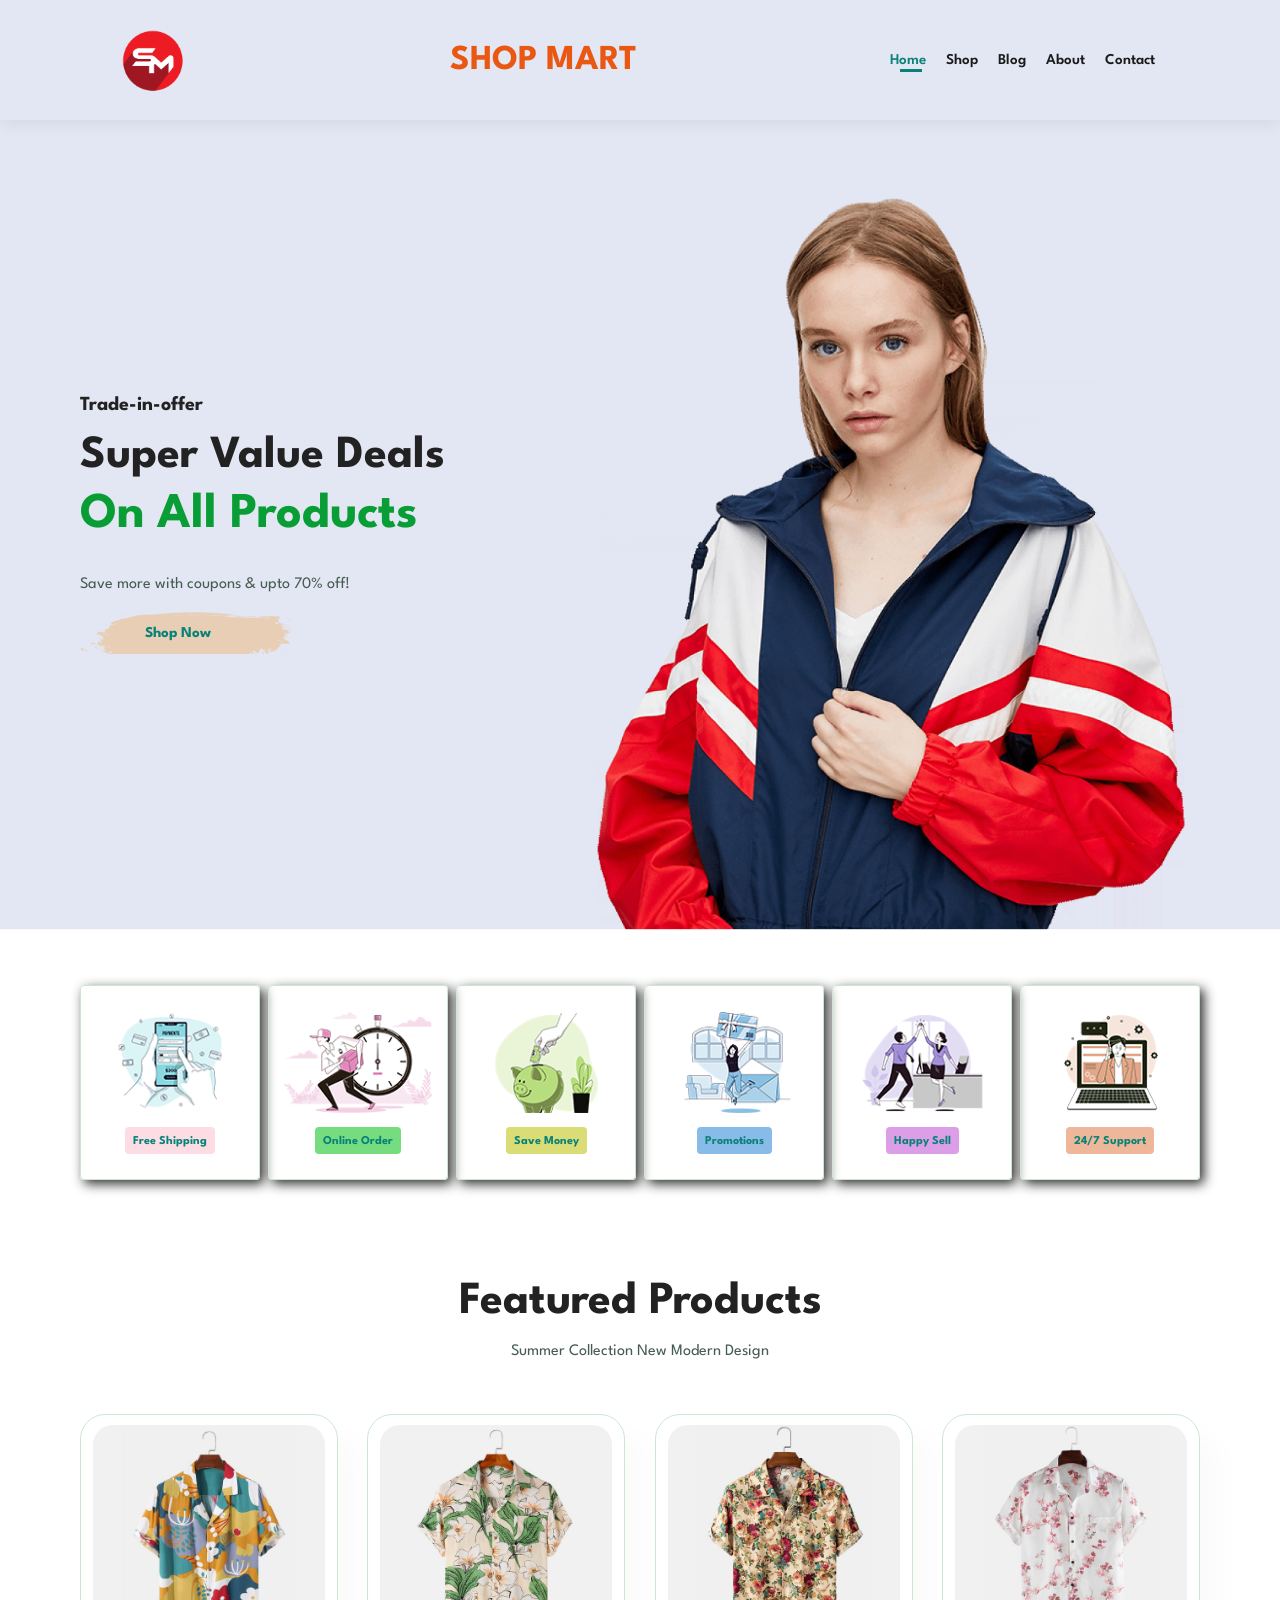
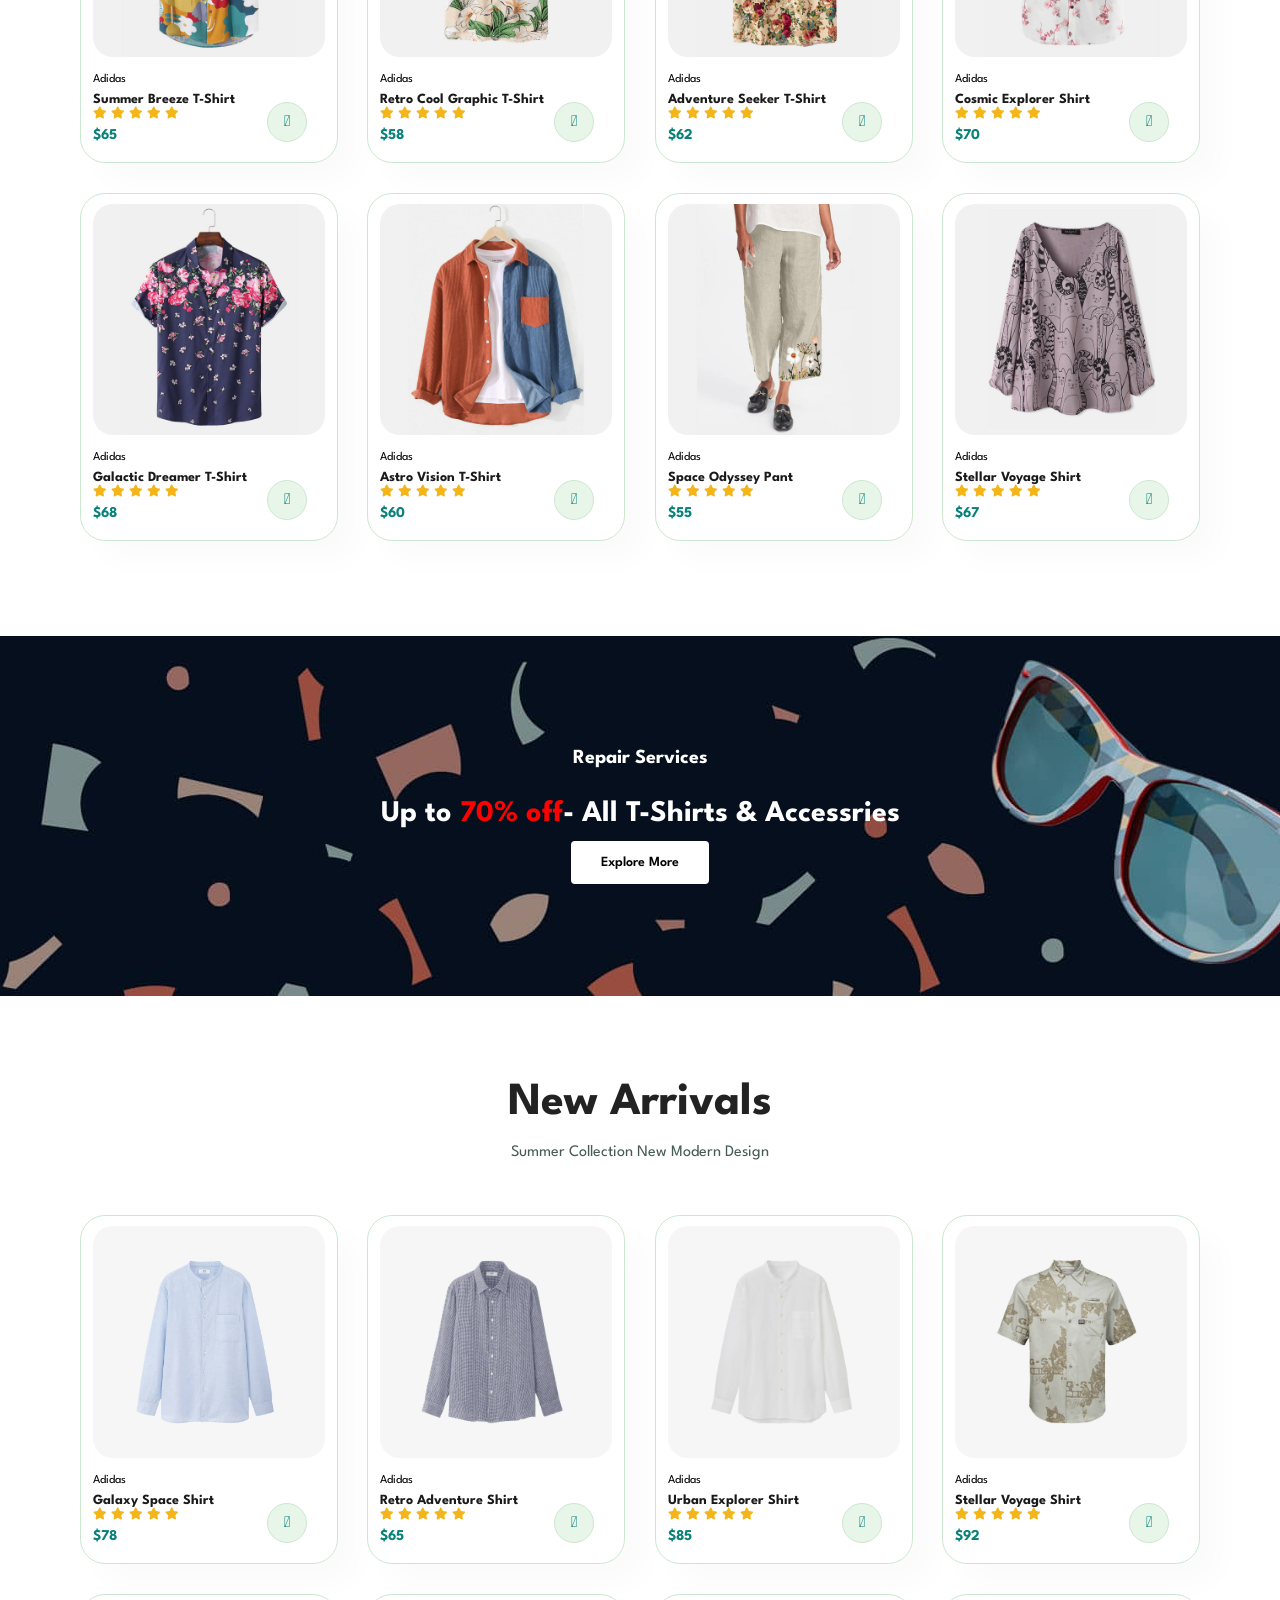
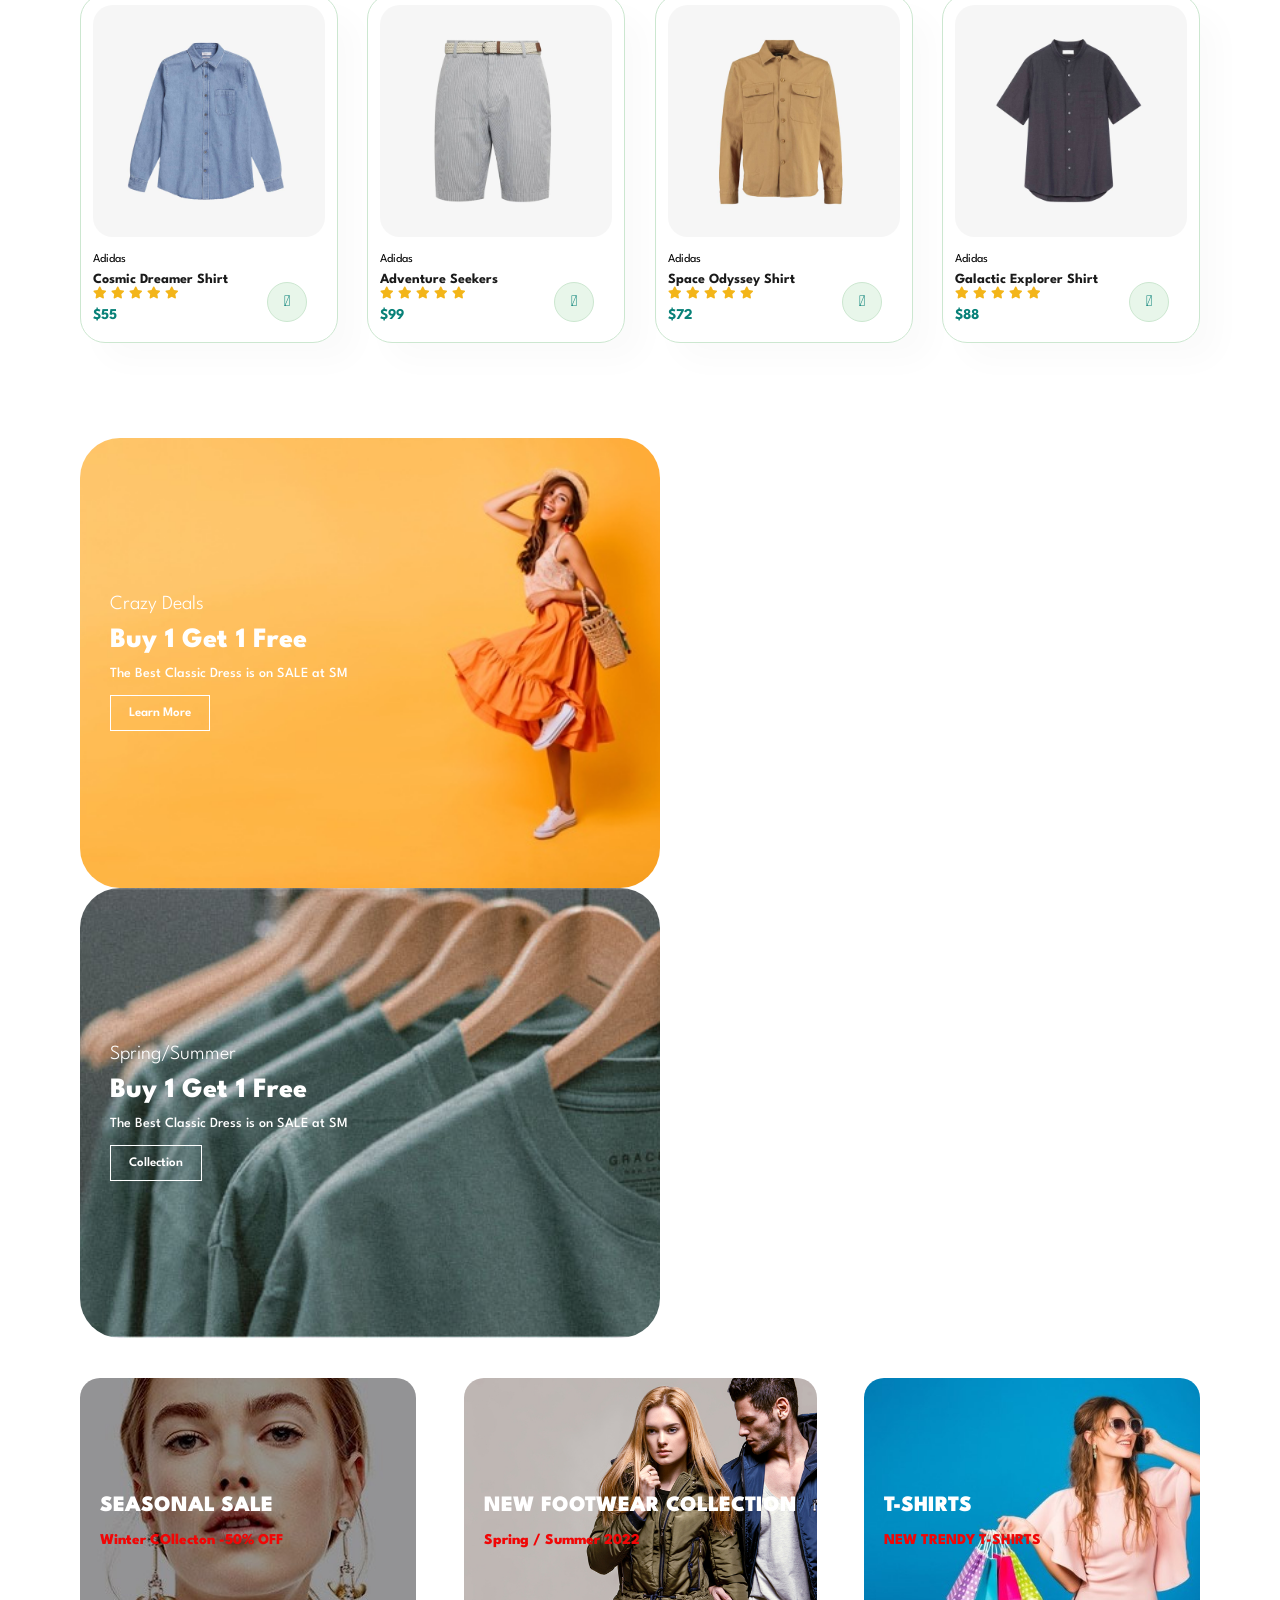
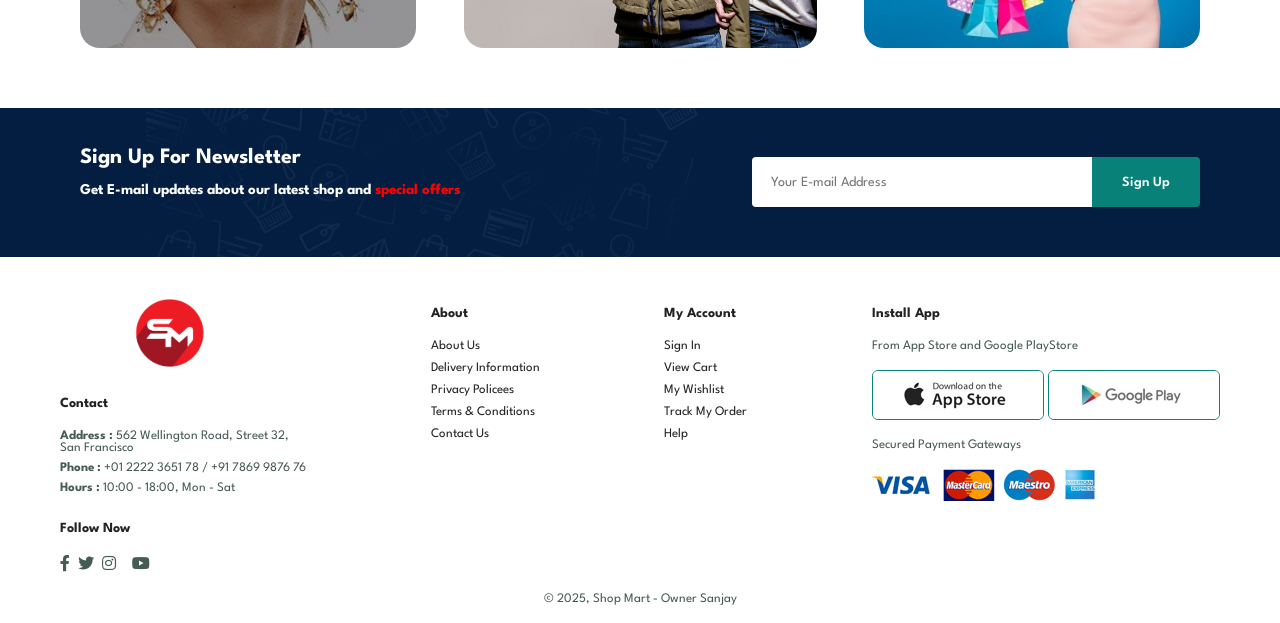
==== index.html @ 71c3c104 "first commit" ====
<!DOCTYPE html>
<html lang="en">

    <head>
        <meta charset="UTF-8">
        <meta http-equiv="X-UA-Compatible" content="IE=edge">
        <meta name="viewport" content="width=device-width, initial-scale=1.0">
        <title>E-Commerce</title>
        <link rel="stylesheet" href="https://pro.fontawesome.com/releases/v5.10.0/css/all.css" />

        <link rel="stylesheet" href="style.css">
        <link rel="icon" type="image/png" href="favicon.png">


    </head>

    <body>
        <section id="header" >
            <a href="#"> <img src="img/logo1.png" class="logo" alt=""></a>
            <h6>SHOP MART</h6>
            <div>
                <ul id="navbar">
                    <li><a  class="active" href="index.html"> Home </a></li>
                    <li><a href="shop.html"> Shop </a></li>
                    <li><a href="blog.html"> Blog </a></li>
                    <li><a href="about.html"> About </a></li>
                    <li><a href="contact.html"> Contact </a></li>
                    <li id="lg-bag"><a href="cart.html"><i class="far fa-shopping-bag"></i> </a></li>
                    <a href="#" id="close"><i class="far fa-times"></i></a>
                </ul>
            </div>
            <div id="mobile">
                <a href="cart.html"><i class="far fa-shopping-bag"></i></a>
                <i id="bar" class="fas fa-outdent"></i>
            </div>
        </section>

        <section id="hero">
            <h4>Trade-in-offer</h4>
            <h2>Super Value Deals</h2>
            <h1>On All Products</h1>
            <p> Save more with coupons & upto 70% off!</p>
            <button> Shop Now </button>
        </section>
        
        <section id="feature" class="section-p1">
            <div class="fe-box">
                <img src="img/features/f1.png" alt="">
                <h6> Free Shipping </h6>
            </div>
            <div class="fe-box">
                <img src="img/features/f2.png" alt="">
                <h6> Online Order </h6>
            </div>
            <div class="fe-box">
                <img src="img/features/f3.png" alt="">
                <h6> Save Money </h6>
            </div>
            <div class="fe-box">
                <img src="img/features/f4.png" alt="">
                <h6> Promotions </h6>
            </div>
            <div class="fe-box">
                <img src="img/features/f5.png" alt="">
                <h6> Happy Sell </h6>
            </div>
            <div class="fe-box">
                <img src="img/features/f6.png" alt="">
                <h6> 24/7 Support </h6>
            </div>
        </section>

        <section id="product1" class="section-p1">
            <h2>Featured Products</h2>
            <p>Summer Collection New Modern Design</p>
            <div class="pro-container">
                <div class="pro">
                    <img src="img/products/f1.jpg" alt="">
                    <div class="des">
                        <span>Adidas</span>
                        <h5>Summer Breeze T-Shirt</h5>
                        <div class="star">
                            <i class="fas fa-star"></i>
                            <i class="fas fa-star"></i>
                            <i class="fas fa-star"></i>
                            <i class="fas fa-star"></i>
                            <i class="fas fa-star"></i>
                        </div>
                        <h4>$65</h4> <!-- Updated price -->
                    </div>
                    <a href="#"><i class="fal fa-shopping-cart cart"></i></a>
                </div>
                <div class="pro">
                    <img src="img/products/f2.jpg" alt="">
                    <div class="des">
                        <span>Adidas</span>
                        <h5>Retro Cool Graphic T-Shirt</h5>
                        <div class="star">
                            <i class="fas fa-star"></i>
                            <i class="fas fa-star"></i>
                            <i class="fas fa-star"></i>
                            <i class="fas fa-star"></i>
                            <i class="fas fa-star"></i>
                        </div>
                        <h4>$58</h4> <!-- Updated price -->
                    </div>
                    <a href="#"><i class="fal fa-shopping-cart cart"></i></a>
                </div>
                <div class="pro">
                    <img src="img/products/f3.jpg" alt="">
                    <div class="des">
                        <span>Adidas</span>
                        <h5>Adventure Seeker T-Shirt</h5>
                        <div class="star">
                            <i class="fas fa-star"></i>
                            <i class="fas fa-star"></i>
                            <i class="fas fa-star"></i>
                            <i class="fas fa-star"></i>
                            <i class="fas fa-star"></i>
                        </div>
                        <h4>$62</h4> <!-- Updated price -->
                    </div>
                    <a href="#"><i class="fal fa-shopping-cart cart"></i></a>
                </div>
                <div class="pro">
                    <img src="img/products/f4.jpg" alt="">
                    <div class="des">
                        <span>Adidas</span>
                        <h5>Cosmic Explorer Shirt</h5>
                        <div class="star">
                            <i class="fas fa-star"></i>
                            <i class="fas fa-star"></i>
                            <i class="fas fa-star"></i>
                            <i class="fas fa-star"></i>
                            <i class="fas fa-star"></i>
                        </div>
                        <h4>$70</h4> <!-- Updated price -->
                    </div>
                    <a href="#"><i class="fal fa-shopping-cart cart"></i></a>
                </div>
                <div class="pro">
                    <img src="img/products/f5.jpg" alt="">
                    <div class="des">
                        <span>Adidas</span>
                        <h5>Galactic Dreamer T-Shirt</h5>
                        <div class="star">
                            <i class="fas fa-star"></i>
                            <i class="fas fa-star"></i>
                            <i class="fas fa-star"></i>
                            <i class="fas fa-star"></i>
                            <i class="fas fa-star"></i>
                        </div>
                        <h4>$68</h4> <!-- Updated price -->
                    </div>
                    <a href="#"><i class="fal fa-shopping-cart cart"></i></a>
                </div>
                <div class="pro">
                    <img src="img/products/f6.jpg" alt="">
                    <div class="des">
                        <span>Adidas</span>
                        <h5>Astro Vision T-Shirt</h5>
                        <div class="star">
                            <i class="fas fa-star"></i>
                            <i class="fas fa-star"></i>
                            <i class="fas fa-star"></i>
                            <i class="fas fa-star"></i>
                            <i class="fas fa-star"></i>
                        </div>
                        <h4>$60</h4> <!-- Updated price -->
                    </div>
                    <a href="#"><i class="fal fa-shopping-cart cart"></i></a>
                </div>
                <div class="pro">
                    <img src="img/products/f7.jpg" alt="">
                    <div class="des">
                        <span>Adidas</span>
                        <h5>Space Odyssey Pant</h5>
                        <div class="star">
                            <i class="fas fa-star"></i>
                            <i class="fas fa-star"></i>
                            <i class="fas fa-star"></i>
                            <i class="fas fa-star"></i>
                            <i class="fas fa-star"></i>
                        </div>
                        <h4>$55</h4> <!-- Updated price -->
                    </div>
                    <a href="#"><i class="fal fa-shopping-cart cart"></i></a>
                </div>
                <div class="pro">
                    <img src="img/products/f8.jpg" alt="">
                    <div class="des">
                        <span>Adidas</span>
                        <h5>Stellar Voyage Shirt</h5>
                        <div class="star">
                            <i class="fas fa-star"></i>
                            <i class="fas fa-star"></i>
                            <i class="fas fa-star"></i>
                            <i class="fas fa-star"></i>
                            <i class="fas fa-star"></i>
                        </div>
                        <h4>$67</h4> <!-- Updated price -->
                    </div>
                    <a href="#"><i class="fal fa-shopping-cart cart"></i></a>
                </div>
            </div>
        </section>
        
        <section id="banner" class="section-m1">
            <h4>Repair Services</h4>
            <h2>Up to <span> 70% off</span>- All T-Shirts & Accessries</h2>
            <button class="normal">Explore More</button>
        </section>

        <section id="product1" class="section-p1">
            <h2>New Arrivals</h2>
            <p>Summer Collection New Modern Design</p>
            <div class="pro-container">
                <div class="pro">
                    <img src="img/products/n1.jpg" alt="">
                    <div class="des">
                        <span>Adidas</span>
                        <h5>Galaxy Space Shirt</h5>
                        <div class="star">
                            <i class="fas fa-star"></i>
                            <i class="fas fa-star"></i>
                            <i class="fas fa-star"></i>
                            <i class="fas fa-star"></i>
                            <i class="fas fa-star"></i>
                        </div>
                        <h4>$78</h4> <!-- Updated price -->
                    </div>
                    <a href="#"><i class="fal fa-shopping-cart cart"></i></a>
                </div>
                <div class="pro">
                    <img src="img/products/n2.jpg" alt="">
                    <div class="des">
                        <span>Adidas</span>
                        <h5>Retro Adventure Shirt</h5>
                        <div class="star">
                            <i class="fas fa-star"></i>
                            <i class="fas fa-star"></i>
                            <i class="fas fa-star"></i>
                            <i class="fas fa-star"></i>
                            <i class="fas fa-star"></i>
                        </div>
                        <h4>$65</h4> <!-- Updated price -->
                    </div>
                    <a href="#"><i class="fal fa-shopping-cart cart"></i></a>
                </div>
                <div class="pro">
                    <img src="img/products/n3.jpg" alt="">
                    <div class="des">
                        <span>Adidas</span>
                        <h5>Urban Explorer Shirt</h5>
                        <div class="star">
                            <i class="fas fa-star"></i>
                            <i class="fas fa-star"></i>
                            <i class="fas fa-star"></i>
                            <i class="fas fa-star"></i>
                            <i class="fas fa-star"></i>
                        </div>
                        <h4>$85</h4> <!-- Updated price -->
                    </div>
                    <a href="#"><i class="fal fa-shopping-cart cart"></i></a>
                </div>
                <div class="pro">
                    <img src="img/products/n4.jpg" alt="">
                    <div class="des">
                        <span>Adidas</span>
                        <h5>Stellar Voyage Shirt</h5>
                        <div class="star">
                            <i class="fas fa-star"></i>
                            <i class="fas fa-star"></i>
                            <i class="fas fa-star"></i>
                            <i class="fas fa-star"></i>
                            <i class="fas fa-star"></i>
                        </div>
                        <h4>$92</h4> <!-- Updated price -->
                    </div>
                    <a href="#"><i class="fal fa-shopping-cart cart"></i></a>
                </div>
                <div class="pro">
                    <img src="img/products/n5.jpg" alt="">
                    <div class="des">
                        <span>Adidas</span>
                        <h5>Cosmic Dreamer Shirt</h5>
                        <div class="star">
                            <i class="fas fa-star"></i>
                            <i class="fas fa-star"></i>
                            <i class="fas fa-star"></i>
                            <i class="fas fa-star"></i>
                            <i class="fas fa-star"></i>
                        </div>
                        <h4>$55</h4> <!-- Updated price -->
                    </div>
                    <a href="#"><i class="fal fa-shopping-cart cart"></i></a>
                </div>
                <div class="pro">
                    <img src="img/products/n6.jpg" alt="">
                    <div class="des">
                        <span>Adidas</span>
                        <h5>Adventure Seekers</h5>
                        <div class="star">
                            <i class="fas fa-star"></i>
                            <i class="fas fa-star"></i>
                            <i class="fas fa-star"></i>
                            <i class="fas fa-star"></i>
                            <i class="fas fa-star"></i>
                        </div>
                        <h4>$99</h4> <!-- Updated price -->
                    </div>
                    <a href="#"><i class="fal fa-shopping-cart cart"></i></a>
                </div>
                <div class="pro">
                    <img src="img/products/n7.jpg" alt="">
                    <div class="des">
                        <span>Adidas</span>
                        <h5>Space Odyssey Shirt</h5>
                        <div class="star">
                            <i class="fas fa-star"></i>
                            <i class="fas fa-star"></i>
                            <i class="fas fa-star"></i>
                            <i class="fas fa-star"></i>
                            <i class="fas fa-star"></i>
                        </div>
                        <h4>$72</h4> <!-- Updated price -->
                    </div>
                    <a href="#"><i class="fal fa-shopping-cart cart"></i></a>
                </div>
                <div class="pro">
                    <img src="img/products/n8.jpg" alt="">
                    <div class="des">
                        <span>Adidas</span>
                        <h5>Galactic Explorer Shirt</h5>
                        <div class="star">
                            <i class="fas fa-star"></i>
                            <i class="fas fa-star"></i>
                            <i class="fas fa-star"></i>
                            <i class="fas fa-star"></i>
                            <i class="fas fa-star"></i>
                        </div>
                        <h4>$88</h4> <!-- Updated price -->
                    </div>
                    <a href="#"><i class="fal fa-shopping-cart cart"></i></a>
                </div>
            </div>
        </section>
        
        <section id="sm-banner" class="section-p1">
            <div class="banner-box">
                <h4> Crazy Deals </h4>
                <h2> Buy 1 Get 1 Free </h2>
                <span> The Best Classic Dress is on SALE at SM</span>
                <button class="white">Learn More</button>
            </div>
            <div class="banner-box banner-box2">
                <h4>Spring/Summer</h4>
                <h2> Buy 1 Get 1 Free </h2>
                <span> The Best Classic Dress is on SALE at SM</span>
                <button class="white">Collection</button>
            </div>
        </section>

        <section id="banner3" class="section-p1">
            <div class="banner-box">
                <h2> SEASONAL SALE </h2>
                <h3> Winter COllecton -50% OFF </h3>
            </div>
            <div class="banner-box banner-box2">
                <h2>NEW FOOTWEAR COLLECTION</h2>
                <h3> Spring / Summer 2022 </h3>
            </div>
            <div class="banner-box banner-box3">
                <h2>T-SHIRTS </h2>
                <h3>NEW TRENDY T-SHIRTS </h3>
            </div>
        </section>

        <section id="newsletter" class="section-p1 section-m1">
            <div class="newstext">
                <h4> Sign Up For Newsletter </h4>
                <p> Get E-mail updates about our latest shop and <span> special offers </span></p>
            </div>
            <div class="form">
                <input type="email" placeholder="Your E-mail Address">
                <button class="normal">Sign Up</button>
            </div>
        </section>

        <footer class="section-p2">
            <div class="col">
                <img src="img/logo1.png" class="logo" alt="">
                <h4>Contact</h4>
                <p><strong>Address : </strong> 562 Wellington Road, Street 32, <br>San Francisco</p>
                <p><strong>Phone : </strong> +01 2222 3651 78 / +91 7869 9876 76</p>
                <p><strong>Hours : </strong> 10:00 - 18:00, Mon - Sat</p>
                <div class="follow">
                    <h4>Follow Now</h4>
                    <div class="icon">
                        <i class="fab fa-facebook-f"></i>
                        <i class="fab fa-twitter"></i>
                        <i class="fab fa-instagram"></i>
                        <i class="fab fa-pintrest-p"></i>
                        <i class="fab fa-youtube"></i>
                    </div>
                </div>
            </div>
            <div class="col">
                <h4>About</h4>
                <a href="#">About Us</a>
                <a href="#">Delivery Information</a>
                <a href="#">Privacy Policees</a>
                <a href="#">Terms & Conditions</a>
                <a href="#">Contact Us</a>
            </div>
            <div class="col">
                <h4>My Account</h4>
                <a href="#">Sign In</a>
                <a href="#">View Cart</a>
                <a href="#">My Wishlist</a>
                <a href="#">Track My Order</a>
                <a href="#">Help</a>
            </div>

            <div class="col install">
                <h4>Install App</h4>
                <p>From App Store and Google PlayStore</p>
                <div class="row">
                    <img src="img/pay/app.jpg" alt="">
                    <img src="img/pay/play.jpg" alt="">
                </div>
                <p>Secured Payment Gateways</p>
                <img src="img/pay/pay.png" alt="">
            </div>

            <div class="copyright">
                <p>&copy;   2025, Shop Mart - Owner Sanjay</p>
            </div>
        </footer>

        <script src="script.js"></script>
    </body>

</html>
---- style.css ----
@import url("https://fonts.googleapis.com/css2?family=Spartan:wght@100;200;300;400;500;600;700;800;900&display=swap");
* {
  margin: 0;
  padding: 0;
  box-sizing: border-box;
  font-family: "Spartan", sans-serif;
}

html {
  scroll-behavior: smooth;
}

/* Global Styles */

h1 {
  font-size: 50px;
  line-height: 64px;
  color: #222;
}

h2 {
  font-size: 46px;
  line-height: 54px;
  color: #222;
}

h4 {
  font-size: 20px;
  color: #222;
}

h6 {
  font-weight: 700;
  font-size: 12px;
}

p {
  font-size: 16px;
  color: #465b52;
  margin: 15px 0 20px 0;
}

.section-p1 {
  padding: 40px 80px;
}
.section-p2 {
  padding: 10px 60px;
}

.section-m1 {
  margin: 40px 0;
}

button.normal{
  font-size: 14px;
  font-weight: 600;
  padding: 15px 30px;
  color: #000;
  background-color: #fff;
  border-radius: 4px;
  cursor: pointer;
  border: none;
  outline: none;
  transition: 0.2s;
}

button.white{
  font-size: 13px;
  font-weight: 600;
  padding: 11px 18px;
  color: #fff;
  background-color: transparent;
  cursor: pointer;
  border: 1px solid #fff;
  outline: none;
  transition: 0.2s;
}

body {
  width: 100%;
}



#header {
    display: flex;
    align-items: center;
    justify-content: space-between;
    padding: 20px 80px;
    background: #E3E6F3 ;
    box-shadow: 0 5px 15px rgba(0, 0, 0, 0.06);
    z-index: 999;
    position: sticky;
    top: 0;
    left: 0;
}

#header h6{
  align-items: left;
  font-size: 35px;
  font-weight: 150px;
  color: #ea5713;
}

#header .logo {
  height: 80px;
  display: flex;
  width: fit-content;
  position: relative;
  padding-left: 20px;
}

#navbar {
  display: flex;
  align-items: center;
  justify-content: center;
}

#navbar li{
  list-style: none;
  padding: 0 10px;
  position: relative;
}


#navbar li a{
  text-decoration: none;
  font-size: 15px;
  font-weight: 600;
  color: #1a1a1a;
  transition: 0.3s ease;
}

#navbar li a:hover,
#navbar li a.active{
  color: #088178;
  
}



#navbar li a.active::after,
#navbar li a:hover::after{
  content: "";
  width: 40%;
  height: 2.5px;
  background-color: #088178;
  position: absolute;
  bottom: -4px;
  left: 20px;
}

#mobile{
  display: none;
  align-items: center;
}

#close{
  display: none;
}


#hero {
  background-image: url(img/hero4.png);
  height: 90vh;
  width: 100%;
  background-size: cover;
  background-position: top 25% right 0;
  padding: 0 80px ;
  display: flex;
  align-items: flex-start;
  justify-content: center;
  flex-direction: column;
}

#hero h4{
  padding-bottom: 15px;
}


#hero h1{
  padding-bottom: 15px;
  color: rgb(9, 157, 53);
}


#hero button{
  background-image: url(img/button.png);
  background-color: transparent;
  color: #088178;
  border: 0;
  padding: 14px 80px 14px 65px;
  font-size: 15px;
  background-repeat: no-repeat;
  cursor: pointer;
  font-weight: 700;
}

#feature {
  display: flex;
  align-items: center;
  justify-content: space-between;
  flex-wrap: wrap;
}


#feature .fe-box{
  width: 180px;
  text-align: center;
  padding: 25px 15px;
  box-shadow: 4px 4px 12px rgba(33, 32, 32, 0.934);
  border: 1px solid #cce7d0;
  border-radius: 4px;
  margin: 15px 0;
}



#feature .fe-box:hover{
  box-shadow: 10px 10px 30px rgba(78, 76, 76, 0.934);
}

#feature .fe-box img{
  width: 100%;
  margin-bottom: 10px;
}


#feature .fe-box h6 {
  display: inline-block;
  padding: 9px 8px 6px 8px;
  line-height: 1;
  border-radius: 4px;
  color: #088178;
  background-color: #fddde4;
}


#feature .fe-box:nth-child(2) h6{
  background-color: #76dc80;
}

#feature .fe-box:nth-child(3) h6{
  background-color: #dadc76;
}

#feature .fe-box:nth-child(4) h6{
  background-color: #89bbe9;
}

#feature .fe-box:nth-child(5) h6{
  background-color: #dc9fe7;
}

#feature .fe-box:nth-child(6) h6{
  background-color: #efb799;
}

#product1{
  text-align: center;
}

#product1 .pro{
  width: 23%;
  min-width: 250px;
  padding: 10px 12px;
  border: 1px solid #cce7d0;
  border-radius: 25px;
  cursor: pointer;
  box-shadow: 20px 20px 30px rgba(0, 0, 0, 0.02);
  margin: 15px 0;
  transition: 0.2s ease;
  position: relative;
}

#product1 .pro:hover{
  box-shadow: 20px 20px 30px rgba(0, 0, 0, 0.06);
}

#product1 .pro img{
  width: 100%;
  border-radius: 20px;
}

#product1 .pro .des{
  text-align: start;
  padding: 10px 0;
}

#product1 .pro .des span{
  columns: #606063;
  font-size: 12px;
}


#product1 .pro .des h5{
  padding-top: 7px;
  color: #1a1a1a;
  font-size: 14px;
}

#product1 .pro .des i{
  font-size: 12px;
color: rgba(243, 181, 25);
}

#product1 .pro .des h4{
  padding-top: 7px;
  font-size: 15px;
  font-weight: 700;
  color: #088178;
}


#product1 .pro .cart{
  width: 40px;
  height: 40px;
  line-height: 40px;
  border-radius: 50px;
  background-color: #e8f6ea;
  font-weight: 500;
  color: #088178;
  border: 1px solid #cce7d0;
  position: absolute;
  bottom: 20px;
  right: 30px;
}

#product1 .pro-container{
  display: flex;
  align-items: center;
  justify-content: space-between;
  flex-wrap: wrap;
  padding-top: 20px;
}

#banner {
  display: flex;
  flex-direction: column;
  justify-content: center;
  align-items: center;
  text-align: center;
  background-image: url(img/banner/b2.jpg);
  width: 100%;
  height: 40vh;
  background-size: cover;
  background-position: center;
}

#banner h4{
  color: #fff;
  font-size: 20px;
  padding-bottom: 10px;
}

#banner h2{
  color: #fff;
  font-size: 30px;
  padding-top: 10px;
}

#banner h2 span{
  color: #ff0000;
}

#banner button:hover{
  background: #088178;
  color: #fff;
}

#sm-banner {
  display: flex;
  justify-content: space-between;
  flex-wrap: wrap;
}

#sm-banner .banner-box{
  display: flex;
  flex-direction: column;
  justify-content: center;
  align-items: flex-start;
  background-image: url(img/banner/b17.jpg);
  min-width: 580px;
  height: 50vh;
  background-size: cover;
  background-position: center;
  padding: 30px;
  border-radius: 40px;
}

#sm-banner h4{
  color: #fff;
  font-size: 20px;
  font-weight: 300;
}

#sm-banner h2{
  color: #fff;
  font-size: 28px;
  font-weight: 800;
}

#sm-banner span{
  color: #fff;
  font-size: 14px;
  font-weight: 500;
  padding-bottom: 15px;
}

#sm-banner .banner-box:hover button{
  background: #088178;
  border: 1px solid #088178;
}

#sm-banner .banner-box2{
  background-image: url(img/banner/b10.jpg);
}

#banner3{
  display: flex;
  justify-content: space-between;
  flex-wrap: wrap;
  padding: 0 80px;
}

#banner3 .banner-box{
  display: flex;
  flex-direction: column;
  justify-content: center;
  align-items: flex-start;
  background-image: url(img/banner/b7.jpg);
  min-width: 30%;
  height: 30vh;
  background-size: cover;
  background-position: center;
  padding: 20px;
  margin-bottom: 20px;
  border-radius: 20px;
}

#banner3 .banner-box2{
  background-image: url(img/banner/b4.jpg);
}

#banner3 .banner-box3{
  background-image: url(img/banner/b18.jpg);
}

#banner3 h2{
  color: #fff;
  font-weight: 900;
  font-size: 22px;
}

#banner3 h3{
  color: #f10606;
  font-weight: 800;
  font-size: 15px;
}

#newsletter {
  display: flex;
  justify-content: space-between;
  flex-wrap: wrap;
  align-items: center;
  background-image: url(img/banner/b14.png);
  background-repeat: no-repeat;
  background-position: 20% 30%;
  background-color: #041e42;
}

#newsletter h4{
  font-size: 22px;
  font-weight: 700;
  color: #fff;
}

#newsletter p{
  font-size: 15px;
  font-weight: 700;
  color: #fff;
}

#newsletter p span{
  color: #fb0404;
}

#newsletter .form{
  display: flex;
  width: 40%;
}

#newsletter input{
  height: 3.125rem;
  padding: 0 1.25em;
  font-size: 14px;
  width: 100%;
  border: 1px solid transparent;
  border-radius: 4px;
  outline: none;
  border-top-right-radius: 0;
  border-bottom-right-radius: 0;

}

#newsletter button{
  background-color: #088178;
  color: #fff;
  white-space: nowrap;
  border-top-left-radius: 0;
  border-bottom-left-radius: 0;
}

footer{
  display: flex;
  flex-wrap: wrap;
  justify-content: space-between;
}

footer .logo {
  height: 90px;
  padding-left: 50px;
  transform: translateY(-20px);
}

footer .col{
  display: flex;
  flex-direction: column;
  align-items: flex-start;
  margin-bottom: 20px;
}

footer h4{
  font-size: 14px;
  padding-bottom: 20px;
}

footer p{
  font-size: 13px;
  margin: 0 0 8px 0;
}

footer a{
  font-size: 13px;
  text-decoration: none;
  color: #222;
  margin-bottom: 10px;
}

footer .follow{
  margin-top: 20px;
}

footer .follow i{
  color: #465b52;
  padding-right: 4px;
  cursor: pointer;
}

footer .install .row img{
  border: 1px solid #088178;
  border-radius: 6px;
}

footer .install img{
  margin: 10px 0 15px 0;
}

footer .follow i:hover,
footer a:hover{
  color: #088178;
}

footer .copyright{
width: 100%;
  text-align: center;
}

#page-header {
  background-image: url(img/banner/b1.jpg);
  width: 100%;
  height: 40vh;
  background-size: cover;
  display: flex;
  justify-content: center;
  text-align: center;
  flex-direction: column;
}


#page-header h2,
#page-header p {
  color: #fff;
}

#pagination{
  text-align: center;
}

#pagination a{
  text-decoration: none;
  background-color: #088178;
  padding: 15px 20px;
  border-radius: 4px;
  color: #fff;
  font-weight: 600;
}

#pagination a i{
  font-size: 16px;
  font-weight: 600;
}

#prodetails .single-pro-image{
  width: 40%;
  margin-right: 50px;
}

.small-img-group {
  display: flex;
  justify-content: space-between;
}

.small-img-col {
  flex-basis: 24%;
  cursor: pointer;
}

@media (max-width:799px) {
  .section-p1 {
    padding: 40px 40px;
}
    #navbar {
      display: flex;
      flex-direction: column;
      align-items: flex-start;
      justify-content: flex-start;
      position: fixed;
      top: 0;
      right: -300px;
      height: 100vh;
      width: 300px;
      background-color: #E3E6F3;
      box-shadow: 0 40px 60px rgba(0, 0, 0, 0.1);
      padding: 80px 0 0 10px;
      transition: 0.3s;
    }

    #navbar.active{
      right: 0px;
    }

    #navbar li{
      margin-bottom: 25px;
    }

    #mobile{
      display: flex;
      align-items: center;
    }

    #mobile i{
      color: #1a1a1a;
      font-size: 24px;
      padding-left: 20px;
    }

    #close{
      display: initial;
      position: absolute;
      top: 30px;
      left: 30px;
      font-size: 24px;
      color: #222;
    }

    #lg-bag{
      display: none;
    }

    #hero {
      height: 70vh;
      padding: 0 80px;
      background-position: top 30% right 30%;
  }

  #feature {
    justify-content: center;
  }

  #feature .fe-box {
    margin: 15px 15px;
  }
  #product1 .pro-container {
    justify-content: center;
  }
  #product1 .pro {
    margin: 15px ;
  }
  #banner {
    height: 20vh;
  }
  #sm-banner .banner-box {
    min-width: 100%;
    height: 30vh;
    border-radius: 80px;
  }
  #banner3 {
    padding: 0 40px;
  }
  #banner3 .banner-box {
    width: 28%;
  }

  #sm-banner .banner-box2 {
    margin-top: 20px;
  footer .col {
    display: flex;
    flex-direction: column;
    align-items: flex-start;
    margin-bottom: 20px;
    padding-top: 10px;
}
}


@media (max-width: 477px) {
  #header .logo {
    padding-left: 0;
}
  .section-p1 {
    padding: 20px;
}

  #header {
    padding: 10px 30px;
}

h1 {
  font-size: 38px;
}

h2 {
  font-size: 32px;
}


#hero {
  padding: 0 2%;
  background-position: 55%;
}

#feature .fe-box {
  width: 155px;
  margin: 0 0 15px 0;
}

#feature {
  justify-content: space-between;
}

#product1 .pro {
  width: 100%;
}
#banner {
  height: 40vh;
}

#sm-banner .banner-box {
  height: 40vh;
}

#sm-banner .banner-box2 {
  margin-top: 20px;
}

#banner3 {
  padding: 0 20px;
}
#banner3 .banner-box {
  width: 100%;
}
#newsletter .form {
  width: 100%;
}
#newsletter {
padding: 40px 20px;
}
footer .copyright {
  text-align: start;
}
}
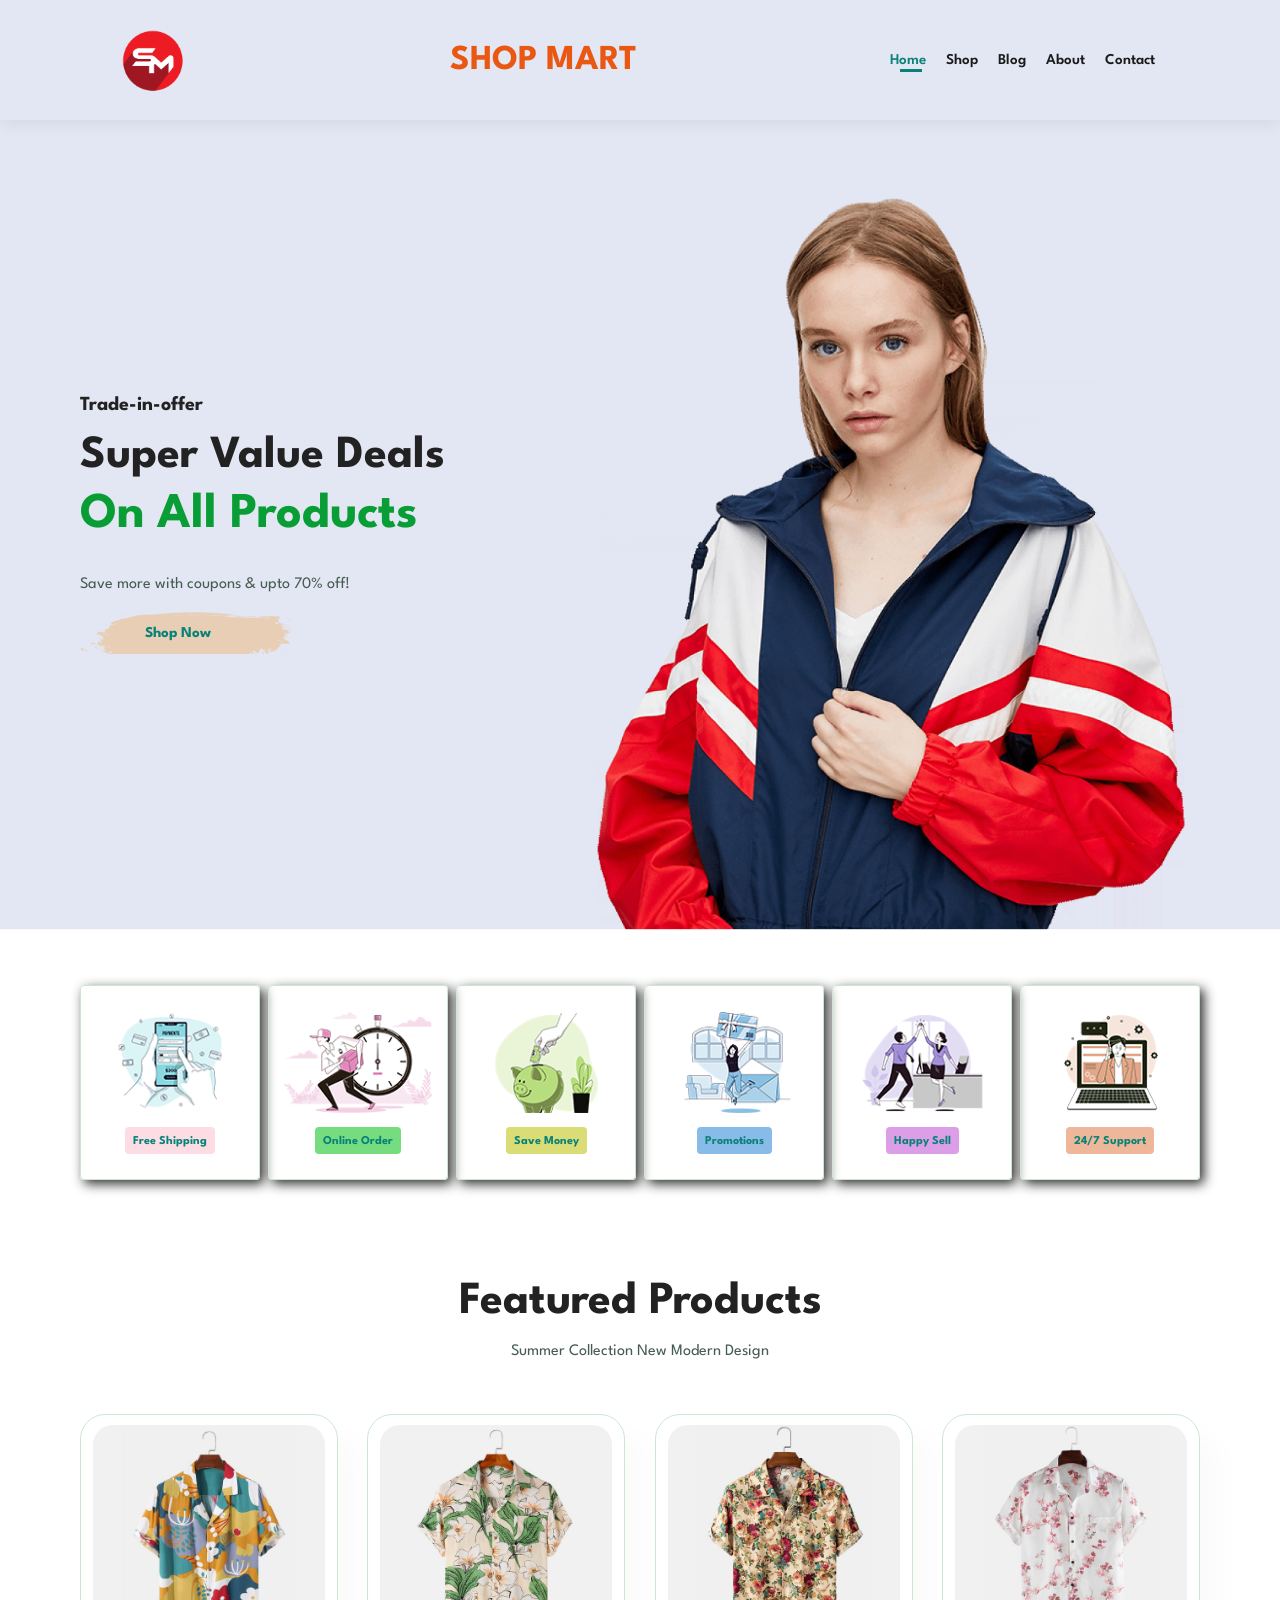
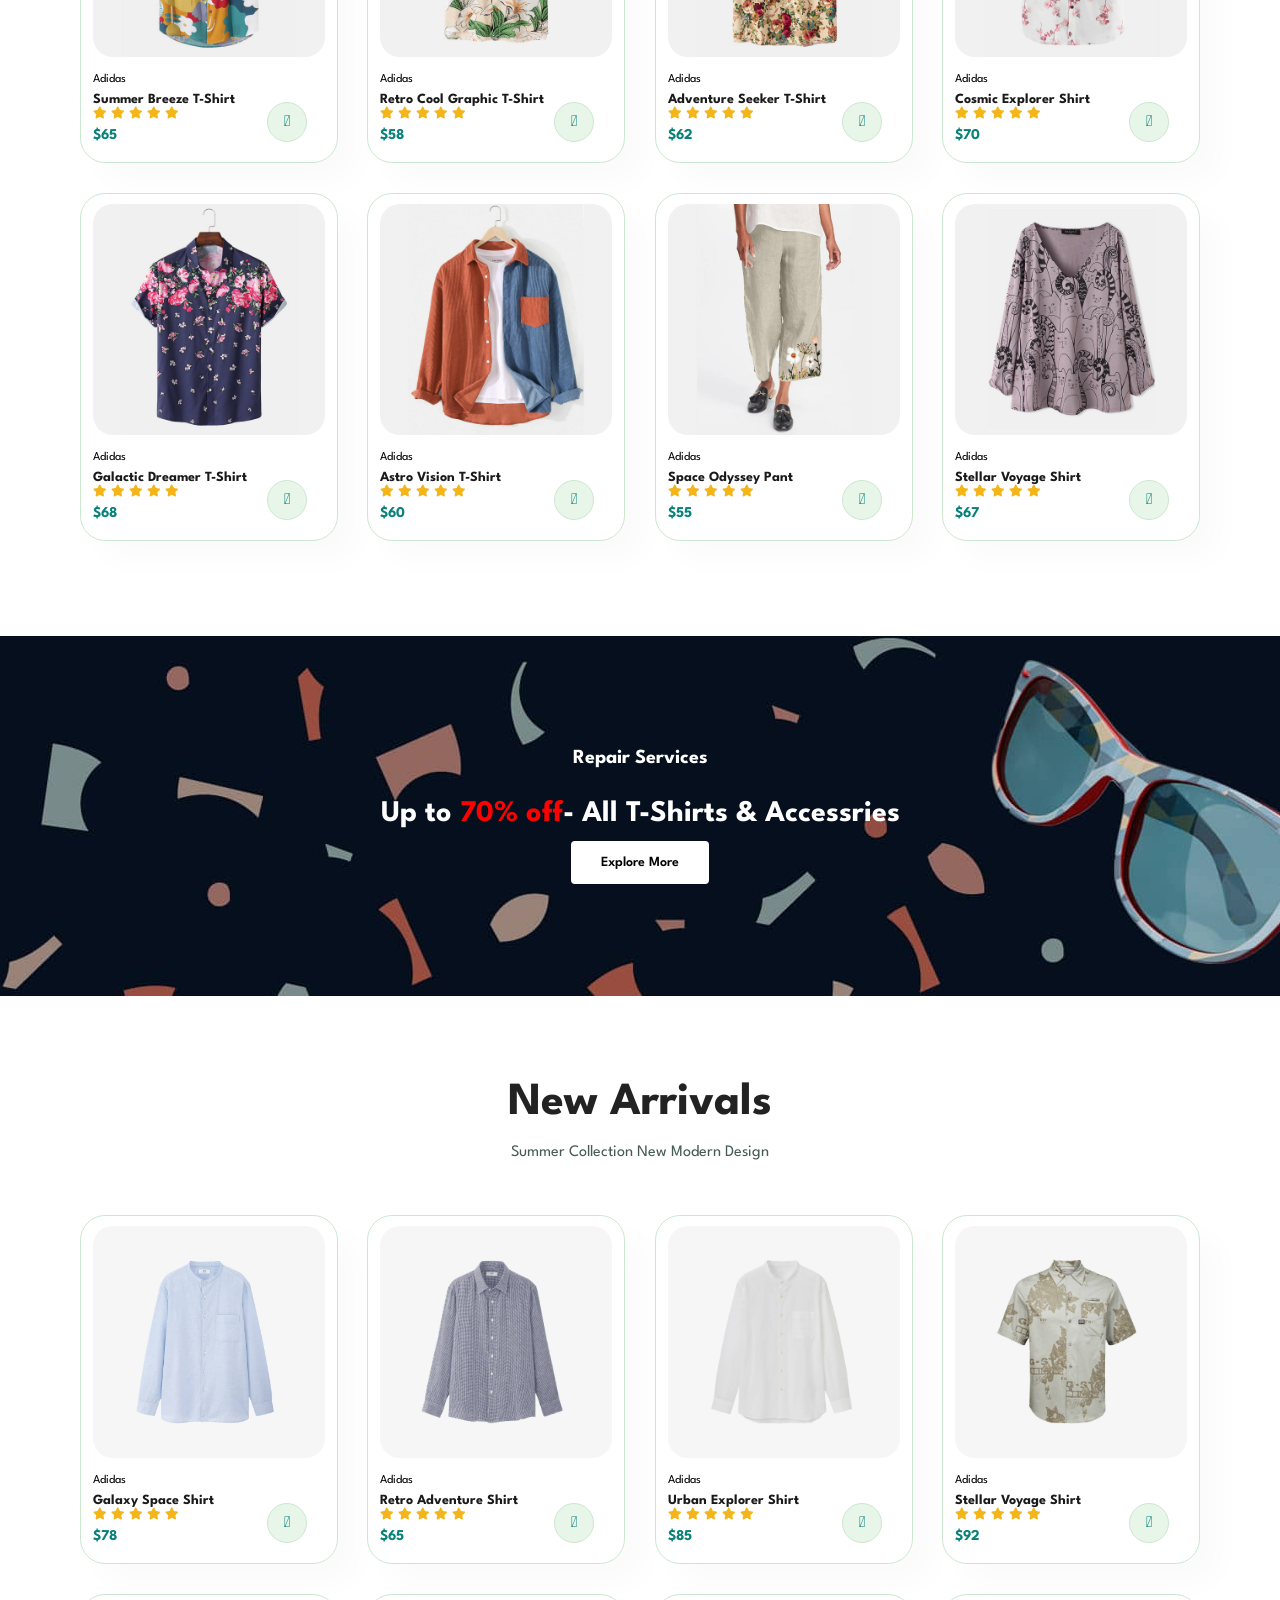
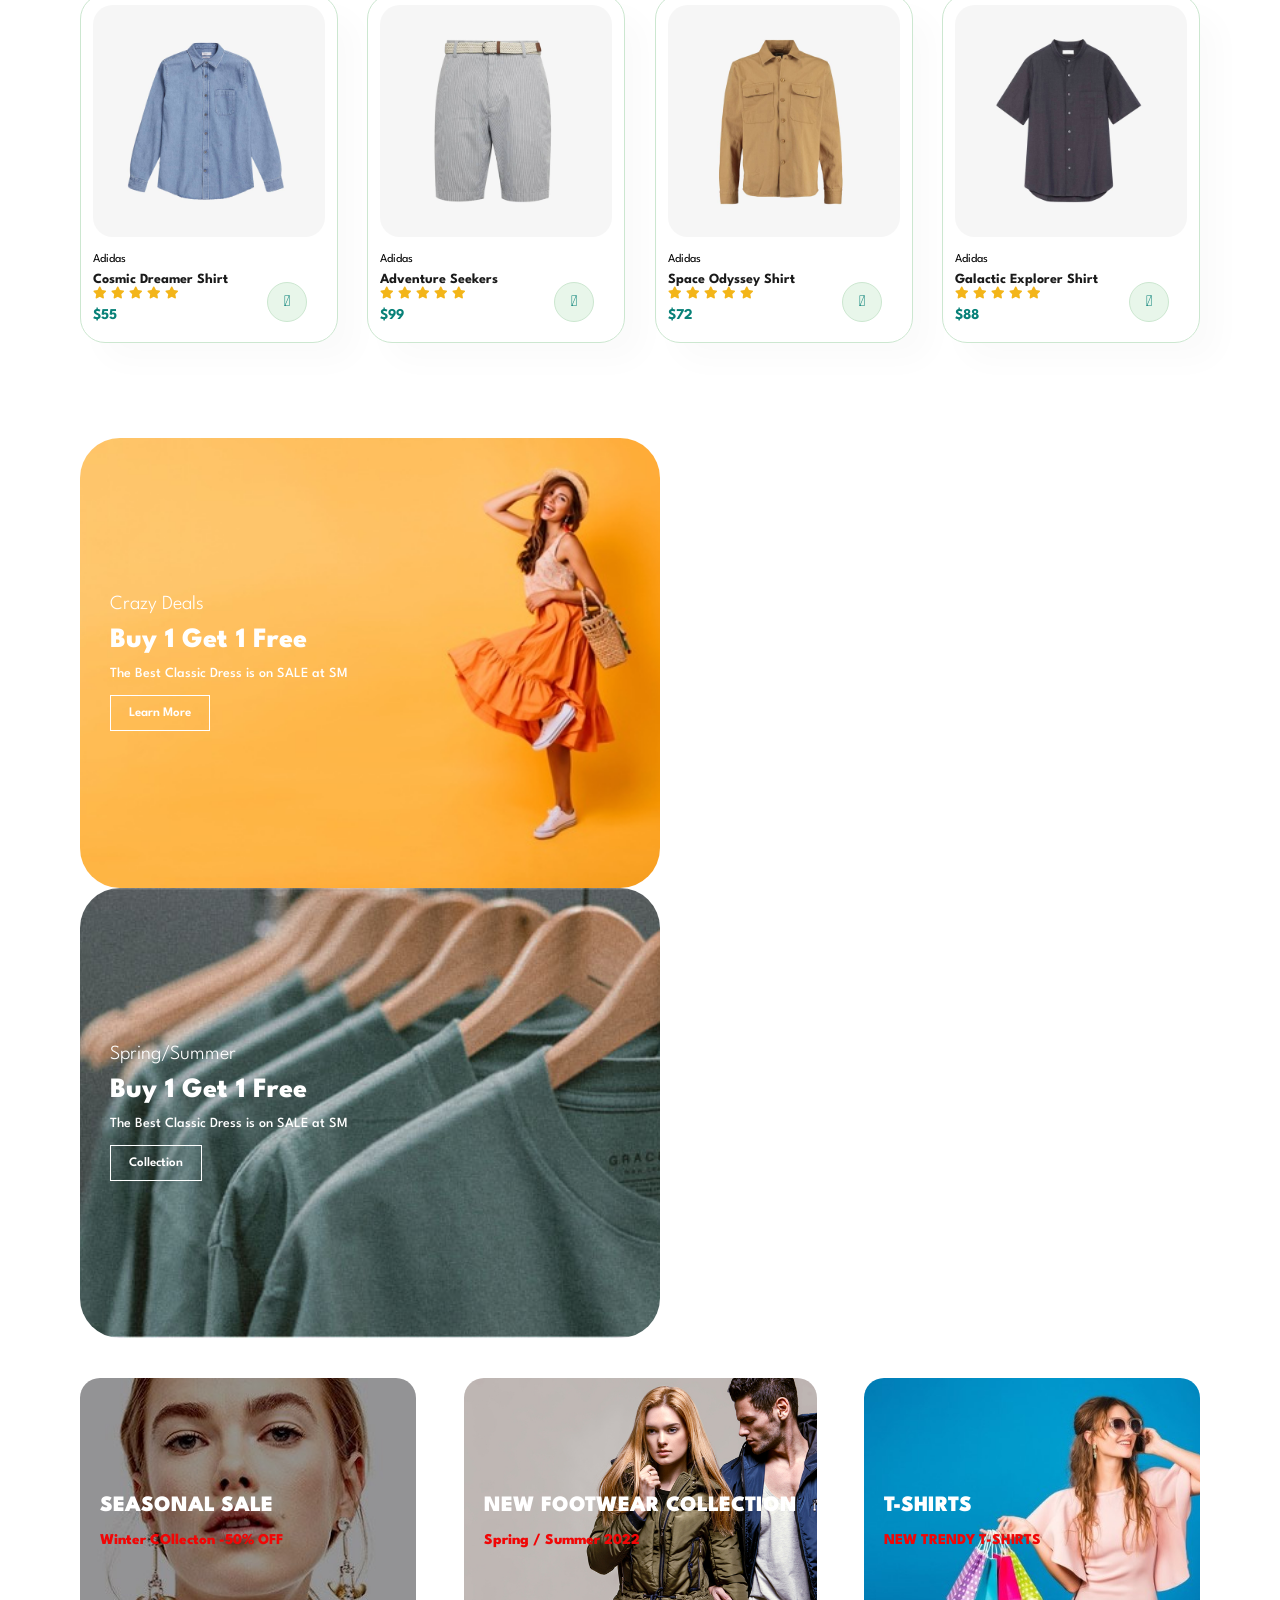
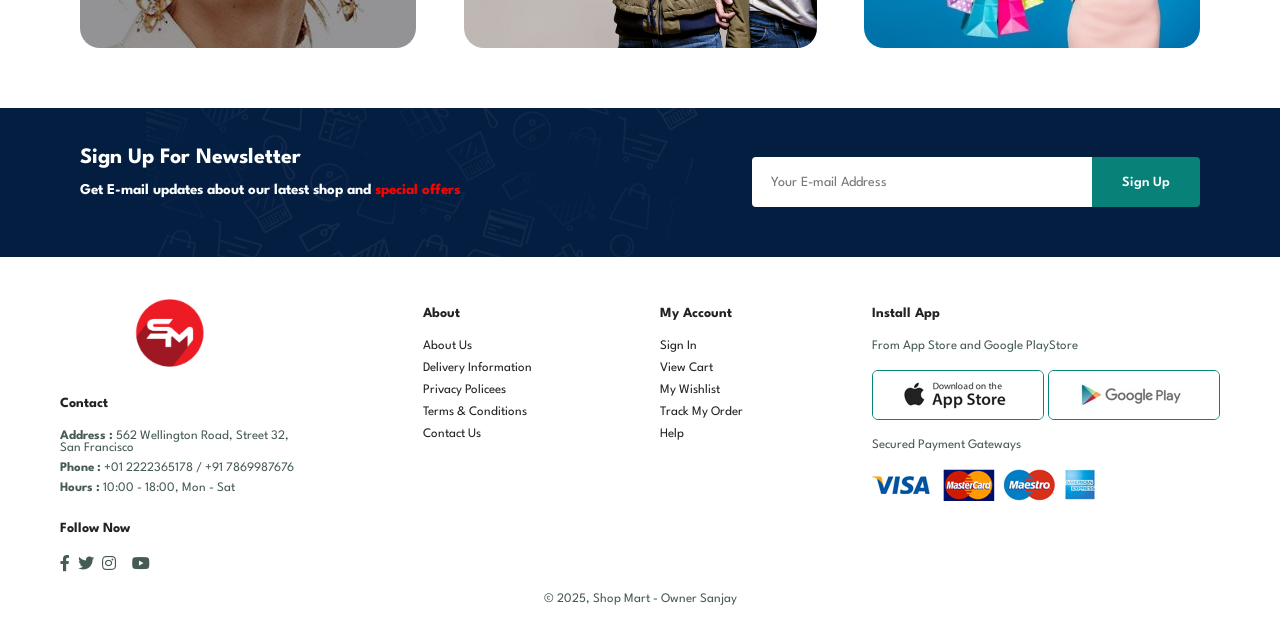
==== commit 377808f0: "Your commit message describing the changes" ====
--- a/index.html
+++ b/index.html
@@ -392,7 +392,7 @@
                 <img src="img/logo1.png" class="logo" alt="">
                 <h4>Contact</h4>
                 <p><strong>Address : </strong> 562 Wellington Road, Street 32, <br>San Francisco</p>
-                <p><strong>Phone : </strong> +01 2222 3651 78 / +91 7869 9876 76</p>
+                <p><strong>Phone : </strong> +01 2222365178 / +91 7869987676</p>
                 <p><strong>Hours : </strong> 10:00 - 18:00, Mon - Sat</p>
                 <div class="follow">
                     <h4>Follow Now</h4>
--- a/style.css
+++ b/style.css
@@ -610,6 +610,56 @@
   font-size: 16px;
   font-weight: 600;
 }
+
+
+#prodetails {
+  display: flex;
+  margin-top: 20px;
+}
+
+#prodetails .single-pro-details{
+  width: 50%;
+  padding-top: 30px;
+}
+
+#prodetails .single-pro-details h4{
+  padding: 40px 0 20px 0;
+}
+
+#prodetails .single-pro-details h2{
+  font-size: 26px;
+}
+
+#prodetails .single-pro-details select{
+  display: block;
+  padding: 5px 10px;
+  margin-bottom: 10px;
+}
+
+#prodetails .single-pro-details input{
+  width: 50px;
+  height: 47px;
+  padding-left: 10px;
+  font-size: 16px;
+  margin-right: 10px;
+}
+
+#prodetails .single-pro-details input:focus{
+  outline: none;
+}
+
+
+#prodetails .single-pro-details button{
+  background-color: #088178;
+  color: #fff;
+}
+
+
+#prodetails .single-pro-details span{
+  line-height: 25px;
+}
+
+
 
 #prodetails .single-pro-image{
   width: 40%;
